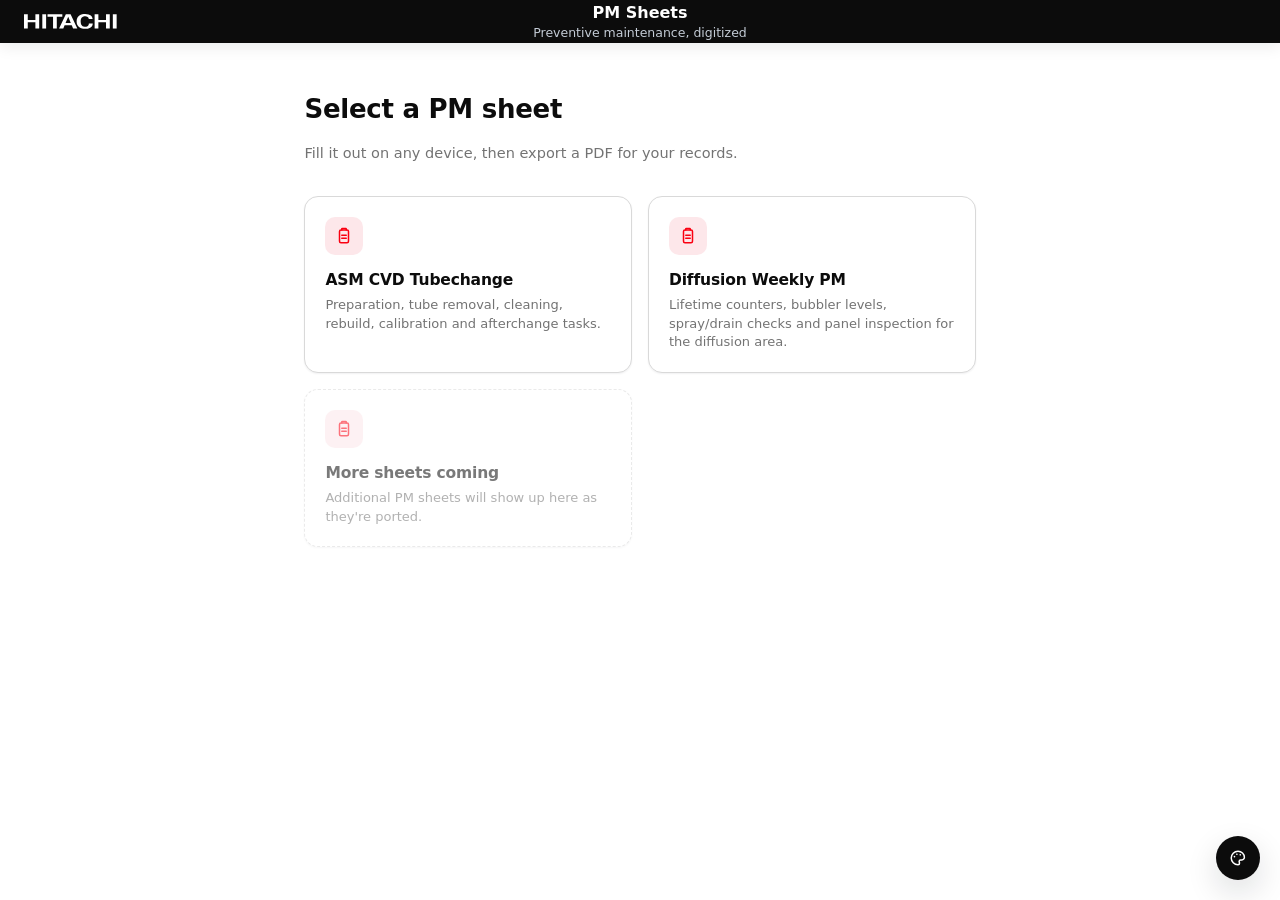
==== AI_Edition/index.html @ b25fcd8a "Created V1 of PM Webapp" ====
<!DOCTYPE html>
<html lang="en">
<head>
  <meta charset="UTF-8">
  <meta name="viewport" content="width=device-width, initial-scale=1.0">
  <title>PM Sheets</title>
  <!-- Gespeichertes Theme (oder "hitachi" als Standard) SOFORT setzen, bevor
       irgendetwas gezeichnet wird — sonst würde man kurz das falsche Theme
       aufblitzen sehen. -->
  <script>
    (function () {
      var t = localStorage.getItem("pm-theme") || "hitachi";
      if (t !== "industrial") document.documentElement.setAttribute("data-theme", t);
    })();
  </script>
  <!-- Gemeinsames Stylesheet für alle PM-Sheets -->
  <link rel="stylesheet" href="assets/styles.css">
</head>
<body>
  <!-- Startseite: Übersicht aller verfügbaren PM-Sheets -->
  <div class="app-shell">
    <header class="app-topbar">
      <div class="brand">
        <span class="brand-mark" id="brand-mark" data-brand-mark></span>
      </div>
      <div class="brand-text">
        <div class="sheet-title">PM Sheets</div>
        <div class="sheet-subtitle">Preventive maintenance, digitized</div>
      </div>
    </header>

    <main class="landing-main">
      <div class="landing-header">
        <h1>Select a PM sheet</h1>
        <p>Fill it out on any device, then export a PDF for your records.</p>
      </div>

      <!-- Kachel-Übersicht: eine Karte pro PM-Sheet, verlinkt auf sheets/<name>/index.html -->
      <div class="sheet-grid">
        <a class="sheet-card" href="sheets/asm-tubechange/index.html">
          <div class="card-icon" id="card-icon-1"></div>
          <h3>ASM CVD Tubechange</h3>
          <p>Preparation, tube removal, cleaning, rebuild, calibration and afterchange tasks.</p>
        </a>

        <a class="sheet-card" href="sheets/diffusion-weekly-pm/index.html">
          <div class="card-icon" id="card-icon-2"></div>
          <h3>Diffusion Weekly PM</h3>
          <p>Lifetime counters, bubbler levels, spray/drain checks and panel inspection for the diffusion area.</p>
        </a>

        <!-- Platzhalter-Karte: zeigt, dass hier später weitere Sheets erscheinen -->
        <div class="sheet-card placeholder">
          <div class="card-icon" id="card-icon-3"></div>
          <h3>More sheets coming</h3>
          <p>Additional PM sheets will show up here as they're ported.</p>
        </div>
      </div>
    </main>
  </div>

  <script src="assets/icons.js"></script>
  <script>
    // Icons erst per JavaScript einsetzen, da sie als Text in icons.js liegen.
    // Die Marke oben links (brand-mark) übernimmt PM_BRAND, damit beim
    // Hitachi-Energy-Theme automatisch das echte Logo statt des Schild-Icons erscheint.
    PM_BRAND.refresh();
    document.getElementById("card-icon-1").innerHTML = PM_ICONS.clipboard;
    document.getElementById("card-icon-2").innerHTML = PM_ICONS.clipboard;
    document.getElementById("card-icon-3").innerHTML = PM_ICONS.clipboard;
  </script>
  <!-- Baut den kleinen Theme-Umschalter unten rechts -->
  <script src="assets/theme.js"></script>
</body>
</html>
---- AI_Edition/assets/styles.css ----
/* ===========================================================
   PM Sheets — shared design system
   Industrial, modern, no-frills. System fonts, no emoji.
   =========================================================== */

/* Farb- und Abstandsvariablen, die im ganzen Stylesheet wiederverwendet werden. */
:root {
  /* Grautöne von dunkel (900) nach hell (100), für Text/Hintergründe */
  --ink-900: #10161d;
  --ink-800: #1c2530;
  --ink-700: #2a3644;
  --ink-600: #3d4c5e;
  --ink-400: #6b7a8d;
  --ink-300: #97a4b3;
  --ink-200: #c4ccd6;
  --ink-100: #e4e8ed;
  --paper: #f5f6f8;
  --card: #ffffff;
  --line: #dfe3e9;

  /* Farbe der dunklen Balken (Kopfleiste, Abschnitts-Titel, Aktionsleiste).
     Eigene Variable, getrennt von --ink-800, damit sie in dunklen Themes
     weiterhin dunkel bleiben kann, während --ink-800 (normaler Text) dort heller wird. */
  --bar-bg: #1c2530;

  /* Neutrale Hervorhebung für Hover-Zustände und den "Pending"-Knopf,
     ebenfalls eigene Variable, damit sie pro Theme sauber angepasst werden kann. */
  --hl-bg: #e4e8ed;
  --hl-fg: #3d4c5e;

  --accent: #2f6fed;
  --accent-ink: #ffffff;
  --accent-soft: #e8f0fe;

  /* Statusfarben: kräftig/knallig gewählt, damit "Done" und "Ongoing"
     auf einen Blick erkennbar sind (auch im PDF-Ausdruck). */
  --done-bg: #17a35a; /* Grün für erledigte Schritte */
  --done-fg: #ffffff;
  --done-dot: #17a35a;

  --ongoing-bg: #f5810c; /* Orange für laufende Schritte */
  --ongoing-fg: #ffffff;
  --ongoing-dot: #f5810c;

  --notneeded-bg: #eceff2; /* Grau für "nicht benötigt" */
  --notneeded-fg: #5b6776;
  --notneeded-dot: #97a4b3;

  --pending-bg: #ffffff; /* Neutral für "noch offen" */
  --pending-fg: #8a94a1;
  --pending-dot: #c4ccd6;

  /* Ampelfarbe für Messwert-Tabellen, wenn ein Wert die Spezifikation
     überschreitet (z.B. Lebensdauer-Limit erreicht). Bewusst nicht pro
     Theme unterschiedlich, wie die Status-Farben oben. */
  --bad-bg: #dc2626;
  --bad-fg: #ffffff;

  --radius-sm: 6px;
  --radius-md: 10px;
  --radius-lg: 14px;

  --shadow-sm: 0 1px 2px rgba(16, 22, 29, 0.06);
  --shadow-md: 0 4px 16px rgba(16, 22, 29, 0.08);
  --shadow-lg: 0 12px 32px rgba(16, 22, 29, 0.14);

  color-scheme: light;
}

/* ===========================================================
   Themes
   Jedes Theme überschreibt einfach dieselben Variablen von oben.
   Das Attribut data-theme="..." wird auf <html> gesetzt (siehe theme.js).
   Ohne Attribut gilt das Standard-Theme "Industrial Blue" von oben.
   Statusfarben (Done/Ongoing/...) bleiben bewusst in jedem Theme gleich,
   damit sie immer gleich aussehen — nur die Optik rundherum ändert sich.
   =========================================================== */

/* Hitachi Energy — an das echte Farbschema von hitachienergy.com angelehnt:
   reines Weiß, fast schwarzer Text, kräftiges Rot als Akzent. Die Werte
   (#fa0011, #0c0c0c, #fde7ea, #d9d9d9, #737373, #b3b3b3) stammen direkt aus
   dem CSS der echten Seite, nicht frei erfunden. */
:root[data-theme="hitachi"] {
  --ink-900: #0c0c0c;
  --ink-800: #0c0c0c;
  --ink-700: #262626;
  --ink-600: #4d4d4d;
  --ink-400: #737373;
  --ink-300: #b3b3b3;
  --paper: #ffffff;
  --card: #ffffff;
  --line: #d9d9d9;
  --bar-bg: #0c0c0c;
  --hl-bg: #f4f4f4;
  --hl-fg: #4d4d4d;
  --accent: #fa0011;
  --accent-soft: #fde7ea;
  --pending-bg: #ffffff;
  --pending-fg: #b3b3b3;
  color-scheme: light;
}

/* Dark — neutrales dunkles Theme, gleiche Blau-Akzentfarbe wie das Standard-Theme */
:root[data-theme="dark"] {
  --ink-900: #f7f9fb;
  --ink-800: #e6eaf0;
  --ink-700: #c7cdd6;
  --ink-600: #a9b1bc;
  --ink-400: #8b95a3;
  --ink-300: #5b6472;
  --paper: #12161c;
  --card: #181d25;
  --line: #2a323d;
  --bar-bg: #0d1116;
  --hl-bg: #232a33;
  --hl-fg: #e6eaf0;
  --accent: #4c8dff;
  --accent-ink: #0d1116; /* Akzentblau ist hell -> dunkler Text statt Weiß für genug Kontrast */
  --accent-soft: #1c2c4d;
  --pending-bg: #181d25;
  --pending-fg: #8b95a3;
  color-scheme: dark;
}

/* Tokyo Night — dunkles Theme mit dem bekannten Tokyo-Night-Blau */
:root[data-theme="tokyonight"] {
  --ink-900: #f4f5fb;
  --ink-800: #c0caf5;
  --ink-700: #a9b1d6;
  --ink-600: #9aa5ce;
  --ink-400: #737aa2;
  --ink-300: #565f89;
  --paper: #1a1b26;
  --card: #1f2335;
  --line: #29304d;
  --bar-bg: #16161e;
  --hl-bg: #2b3660;
  --hl-fg: #c0caf5;
  --accent: #7aa2f7;
  --accent-ink: #16161e; /* Akzentblau ist hell -> dunkler Text statt Weiß für genug Kontrast */
  --accent-soft: #2b3660;
  --pending-bg: #1f2335;
  --pending-fg: #565f89;
  color-scheme: dark;
}

/* Catppuccin (Mocha) — dunkles Theme mit dem Catppuccin-Mauve als Akzentfarbe */
:root[data-theme="catppuccin"] {
  --ink-900: #f5f6fb;
  --ink-800: #cdd6f4;
  --ink-700: #bac2de;
  --ink-600: #a6adc8;
  --ink-400: #9399b2;
  --ink-300: #6c7086;
  --paper: #1e1e2e;
  --card: #26273a;
  --line: #45475a;
  --bar-bg: #181825;
  --hl-bg: #313244;
  --hl-fg: #cdd6f4;
  --accent: #cba6f7;
  --accent-ink: #181825; /* Akzent-Mauve ist hell -> dunkler Text statt Weiß für genug Kontrast */
  --accent-soft: #3b3355;
  --pending-bg: #26273a;
  --pending-fg: #6c7086;
  color-scheme: dark;
}

* {
  box-sizing: border-box;
}

html, body {
  margin: 0;
  padding: 0;
}

body {
  font-family: "Segoe UI", "Inter", system-ui, -apple-system, "Helvetica Neue", Arial, sans-serif;
  background: var(--paper);
  color: var(--ink-800);
  font-size: 15px;
  line-height: 1.45;
  -webkit-font-smoothing: antialiased;
}

h1, h2, h3, h4 {
  margin: 0;
  font-weight: 600;
  letter-spacing: -0.01em;
}

button {
  font-family: inherit;
  cursor: pointer;
}

textarea, input, select {
  font-family: inherit;
  font-size: inherit;
}

a {
  color: var(--accent);
}

/* ---------- Layout shell ---------- */

.app-shell {
  min-height: 100vh;
  display: flex;
  flex-direction: column;
}

.app-topbar {
  background: var(--bar-bg);
  color: #fff;
  padding: 14px 24px;
  display: flex;
  align-items: center;
  gap: 20px;
  position: sticky;
  top: 0;
  z-index: 40;
  box-shadow: var(--shadow-md);
}

.app-topbar .brand {
  display: flex;
  align-items: center;
  gap: 10px;
  font-weight: 600;
  font-size: 15px;
  letter-spacing: 0.01em;
  white-space: nowrap;
}

/* Titel/Untertitel mittig in der Kopfleiste, unabhängig von der Breite des
   Logos links und der Fortschrittsanzeige rechts. app-topbar ist "position:
   sticky", das reicht als Bezugspunkt für dieses absolut positionierte Element. */
.app-topbar .brand-text {
  position: absolute;
  left: 50%;
  top: 50%;
  transform: translate(-50%, -50%);
  text-align: center;
  pointer-events: none;
  max-width: 60%;
}

.app-topbar .brand .brand-mark {
  width: 28px;
  height: 28px;
  border-radius: 7px;
  background: var(--accent);
  display: flex;
  align-items: center;
  justify-content: center;
  color: #fff;
  flex-shrink: 0;
}

/* Sonderfall für das echte Hitachi-Logo: kein farbiger Kreis, einfach das
   Wortmarken-Logo in seiner eigenen Breite (statt in eine 28x28-Box gezwungen). */
.app-topbar .brand .brand-mark.brand-mark--logo {
  width: auto;
  height: 15px;
  border-radius: 0;
  background: transparent;
}

.app-topbar .brand .brand-mark.brand-mark--logo svg {
  width: auto;
  height: 100%;
}

.app-topbar .sheet-title {
  font-size: 16px;
  font-weight: 600;
  overflow: hidden;
  text-overflow: ellipsis;
  white-space: nowrap;
}

.app-topbar .sheet-subtitle {
  color: var(--ink-200);
  font-size: 12.5px;
  font-weight: 400;
}

.topbar-progress {
  margin-left: auto;
  display: flex;
  align-items: center;
  gap: 12px;
  min-width: 200px;
}

.topbar-progress .bar-track {
  width: 140px;
  height: 6px;
  border-radius: 4px;
  background: rgba(255, 255, 255, 0.18);
  overflow: hidden;
}

.topbar-progress .bar-fill {
  height: 100%;
  /* nutzt die Akzentfarbe, damit der Fortschrittsbalken zu jedem Theme passt */
  background: var(--accent);
  border-radius: 4px;
  transition: width 0.25s ease;
}

.topbar-progress .pct {
  font-size: 13px;
  font-weight: 600;
  color: var(--ink-100);
  white-space: nowrap;
}

.app-main {
  flex: 1;
  /* min-width:0 überschreibt die Standard-Mindestbreite von Flex-Kindern
     (die sich sonst am Inhalt orientiert) — ohne das würde eine breite
     Messwert-Tabelle die ganze Seite aufblasen, statt selbst zu scrollen. */
  min-width: 0;
  width: 100%;
  max-width: 980px;
  margin: 0 auto;
  padding: 24px 24px 120px;
}

/* ---------- Meta bar ---------- */

.meta-card {
  background: var(--card);
  border: 1px solid var(--line);
  border-radius: var(--radius-lg);
  box-shadow: var(--shadow-sm);
  padding: 18px 20px;
  margin-bottom: 22px;
  display: grid;
  grid-template-columns: repeat(auto-fit, minmax(160px, 1fr));
  gap: 14px 18px;
}

.meta-field {
  display: flex;
  flex-direction: column;
  gap: 5px;
}

.meta-field label {
  font-size: 11.5px;
  font-weight: 600;
  text-transform: uppercase;
  letter-spacing: 0.04em;
  color: var(--ink-400);
}

.meta-field input,
.meta-field select {
  border: 1px solid var(--line);
  border-radius: var(--radius-sm);
  padding: 8px 10px;
  font-size: 14px;
  color: var(--ink-800);
  background: var(--paper);
}

.meta-field input:focus,
.meta-field select:focus {
  outline: none;
  border-color: var(--accent);
  box-shadow: 0 0 0 3px var(--accent-soft);
}

.meta-field.readonly input {
  background: var(--hl-bg);
  color: var(--hl-fg);
}

/* ---------- Sections ---------- */

.section-card {
  background: var(--card);
  border: 1px solid var(--line);
  border-radius: var(--radius-lg);
  box-shadow: var(--shadow-sm);
  margin-bottom: 18px;
  overflow: hidden;
}

.section-head {
  display: flex;
  align-items: center;
  gap: 12px;
  padding: 14px 20px;
  background: var(--bar-bg);
  color: #fff;
}

.section-head h2 {
  font-size: 14.5px;
  font-weight: 600;
  letter-spacing: 0.01em;
  flex: 1;
}

.section-head .section-count {
  font-size: 12px;
  color: var(--ink-200);
  font-weight: 500;
  white-space: nowrap;
}

.step-row {
  display: grid;
  grid-template-columns: 1fr auto;
  align-items: start;
  gap: 12px 16px;
  padding: 14px 20px;
  border-top: 1px solid var(--line);
}

.step-row:first-of-type {
  border-top: none;
}

.step-main {
  min-width: 0;
}

.step-text {
  font-size: 14.5px;
  color: var(--ink-800);
  line-height: 1.45;
  display: flex;
  align-items: flex-start;
  gap: 7px;
}

/* Hervorgehobene Hinweis-Zeile (step.kind === "callout"), z.B. eine
   Sicherheits-/Vorbereitungs-Warnung, die im Original-Excel rot markiert war.
   Nutzt die gleiche rote Farbe wie überschrittene Messwerte (--bad-bg), nicht
   das Orange von "Ongoing" — sonst würde das mit dem Status verwechselbar. */
.step-row--callout {
  background: var(--bad-bg);
}

.step-row--callout .step-text {
  color: var(--bad-fg);
  font-weight: 600;
}

.step-row--callout .step-text svg {
  flex-shrink: 0;
  margin-top: 2px;
}

.step-row--callout .step-comment {
  background: rgba(255, 255, 255, 0.6);
}

.step-reference {
  margin-top: 6px;
  display: inline-flex;
  align-items: flex-start;
  gap: 6px;
  font-size: 12.5px;
  color: var(--ink-400);
  background: var(--paper);
  border: 1px solid var(--line);
  border-radius: var(--radius-sm);
  padding: 5px 9px;
}

.step-reference svg {
  flex-shrink: 0;
  margin-top: 1px;
}

.step-comment {
  margin-top: 8px;
  width: 100%;
  border: 1px solid var(--line);
  border-radius: var(--radius-sm);
  padding: 7px 10px;
  font-size: 13px;
  color: var(--ink-700);
  resize: vertical;
  min-height: 34px;
  background: var(--paper);
}

.step-comment::placeholder {
  color: var(--ink-300);
}

.step-comment:focus {
  outline: none;
  border-color: var(--accent);
  box-shadow: 0 0 0 3px var(--accent-soft);
  background: #fff;
}

/* ---------- Status control ---------- */

.status-control {
  display: flex;
  border: 1px solid var(--line);
  border-radius: 999px;
  overflow: hidden;
  background: var(--paper);
  flex-shrink: 0;
}

.status-btn {
  border: none;
  background: transparent;
  padding: 6px 12px;
  font-size: 12.5px;
  font-weight: 600;
  color: var(--ink-400);
  display: flex;
  align-items: center;
  gap: 5px;
  white-space: nowrap;
  border-right: 1px solid var(--line);
  transition: background 0.12s ease, color 0.12s ease;
}

.status-btn:last-child {
  border-right: none;
}

.status-btn svg {
  width: 13px;
  height: 13px;
}

.status-btn:hover {
  background: var(--hl-bg);
}

.status-btn.active[data-state="done"] {
  background: var(--done-bg);
  color: var(--done-fg);
}

.status-btn.active[data-state="ongoing"] {
  background: var(--ongoing-bg);
  color: var(--ongoing-fg);
}

.status-btn.active[data-state="notneeded"] {
  background: var(--notneeded-bg);
  color: var(--notneeded-fg);
}

.status-btn.active[data-state="pending"] {
  background: var(--hl-bg);
  color: var(--hl-fg);
}

.status-pill {
  display: none; /* am Bildschirm unsichtbar — dort übernehmen die Status-Knöpfe die Anzeige;
                     dieses "Pill" wird nur beim Drucken (siehe @media print unten) eingeblendet */
  align-items: center;
  gap: 5px;
  font-size: 12px;
  font-weight: 600;
  padding: 3px 10px;
  border-radius: 999px;
}

.status-pill[data-state="done"] { background: var(--done-bg); color: var(--done-fg); }
.status-pill[data-state="ongoing"] { background: var(--ongoing-bg); color: var(--ongoing-fg); }
.status-pill[data-state="notneeded"] { background: var(--notneeded-bg); color: var(--notneeded-fg); }
.status-pill[data-state="pending"] { background: var(--pending-bg); color: var(--pending-fg); border: 1px dashed var(--ink-200); }

/* ---------- Readings tables (Messwert-Abschnitte, z.B. "ASM Lifetime") ---------- */

/* Kleine Hinweisleiste unter dem Abschnitts-Titel mit der Spezifikation/Legende
   für die ganze Tabelle (statt einer Referenz-Notiz pro Zeile wie bei Checklisten). */
.section-legend {
  display: flex;
  align-items: flex-start;
  gap: 8px;
  padding: 10px 20px;
  font-size: 12.5px;
  color: var(--ink-400);
  border-top: 1px solid var(--line);
  background: var(--paper);
}

.section-legend svg {
  flex-shrink: 0;
  margin-top: 2px;
}

.readings-table-wrap {
  overflow-x: auto;
}

.readings-table {
  width: 100%;
  /* table-layout: fixed, damit alle Werte-Spalten gleich breit sind. Ohne das
     verteilt der Browser übrige Breite ungleichmäßig (die Spalte mit dem
     ersten ausgefüllten Wert wirkt dann riesig, leere Spalten bleiben winzig). */
  table-layout: fixed;
  border-collapse: collapse;
  font-size: 13.5px;
}

.readings-table th,
.readings-table td {
  padding: 9px 14px;
  text-align: center;
  border-top: 1px solid var(--line);
  white-space: nowrap;
}

.readings-table thead th {
  border-top: none;
  text-align: center;
  font-size: 11.5px;
  font-weight: 600;
  text-transform: uppercase;
  letter-spacing: 0.03em;
  color: var(--ink-400);
  padding-top: 12px;
  padding-bottom: 12px;
}

.readings-table thead th .unit {
  text-transform: none;
  font-weight: 400;
  letter-spacing: normal;
}

.readings-table .machine-col {
  width: 110px;
  text-align: left;
  font-weight: 600;
  color: var(--ink-800);
  white-space: nowrap;
}

.reading-cell {
  min-width: 90px;
}

.reading-cell--na {
  color: var(--ink-300);
  font-size: 12.5px;
}

.reading-input {
  width: 100%;
  max-width: 90px;
  text-align: center;
  border: 1px solid var(--line);
  border-radius: var(--radius-sm);
  padding: 6px 4px;
  font-size: 13.5px;
  color: var(--ink-800);
  background: var(--paper);
}

.reading-input:focus {
  outline: none;
  border-color: var(--accent);
  box-shadow: 0 0 0 3px var(--accent-soft);
  background: #fff;
}

/* Ampelfarben: sobald ein Wert gegen die Spezifikation geprüft werden konnte,
   färbt sich die ganze Zelle ein (nicht nur das Eingabefeld) — genau wie im Excel. */
.reading-cell[data-reading-status="ok"] {
  background: color-mix(in srgb, var(--done-bg) 16%, transparent);
}
.reading-cell[data-reading-status="ok"] .reading-input {
  border-color: var(--done-bg);
  color: var(--ink-800);
}

.reading-cell[data-reading-status="warn"] {
  background: color-mix(in srgb, var(--ongoing-bg) 18%, transparent);
}
.reading-cell[data-reading-status="warn"] .reading-input {
  border-color: var(--ongoing-bg);
}

.reading-cell[data-reading-status="bad"] {
  background: color-mix(in srgb, var(--bad-bg) 18%, transparent);
}
.reading-cell[data-reading-status="bad"] .reading-input {
  border-color: var(--bad-bg);
  font-weight: 700;
}

/* Zahlen-Spinner der Browser ausblenden — sieht in dieser dichten Tabelle unruhig aus. */
.reading-input::-webkit-inner-spin-button,
.reading-input::-webkit-outer-spin-button {
  -webkit-appearance: none;
  margin: 0;
}
.reading-input[type="number"] {
  -moz-appearance: textfield;
}

/* ---------- Notes footer ---------- */

.notes-card {
  background: var(--card);
  border: 1px solid var(--line);
  border-radius: var(--radius-lg);
  box-shadow: var(--shadow-sm);
  padding: 18px 20px;
  margin-bottom: 18px;
}

.notes-card h2 {
  font-size: 14px;
  margin-bottom: 10px;
}

.notes-card textarea {
  width: 100%;
  min-height: 80px;
  border: 1px solid var(--line);
  border-radius: var(--radius-sm);
  padding: 10px 12px;
  font-size: 13.5px;
  color: var(--ink-700);
  resize: vertical;
  background: var(--paper);
}

.notes-card textarea:focus {
  outline: none;
  border-color: var(--accent);
  box-shadow: 0 0 0 3px var(--accent-soft);
  background: #fff;
}

.notes-card .hint {
  font-size: 12px;
  color: var(--ink-400);
  margin-top: -4px;
  margin-bottom: 10px;
}

/* ---------- Action bar ---------- */

.action-bar {
  position: fixed;
  bottom: 20px;
  left: 50%;
  transform: translateX(-50%);
  display: flex;
  align-items: center;
  gap: 8px;
  background: var(--bar-bg);
  border-radius: 999px;
  padding: 8px 10px 8px 18px;
  box-shadow: var(--shadow-lg);
  z-index: 50;
}

.action-bar .save-state {
  font-size: 12px;
  color: var(--ink-200);
  margin-right: 6px;
  white-space: nowrap;
}

.btn {
  display: inline-flex;
  align-items: center;
  gap: 7px;
  border: none;
  border-radius: 999px;
  padding: 9px 16px;
  font-size: 13.5px;
  font-weight: 600;
  transition: transform 0.08s ease, filter 0.12s ease;
}

.btn:active {
  transform: scale(0.97);
}

.btn-primary {
  background: var(--accent);
  /* eigene Variable statt festem Weiß, da manche Theme-Akzentfarben zu hell
     für weißen Text sind (z.B. das helle Blau/Mauve bei den dunklen Themes) */
  color: var(--accent-ink);
}

.btn-primary:hover {
  filter: brightness(1.08);
}

.btn-ghost {
  background: rgba(255, 255, 255, 0.08);
  color: var(--ink-100);
}

.btn-ghost:hover {
  background: rgba(255, 255, 255, 0.16);
}

.btn svg {
  width: 15px;
  height: 15px;
}

/* ---------- Landing page ---------- */

.landing-main {
  max-width: 880px;
  margin: 0 auto;
  padding: 48px 24px 80px;
}

.landing-header {
  margin-bottom: 32px;
}

.landing-header h1 {
  font-size: 26px;
  margin-bottom: 6px;
}

.landing-header p {
  color: var(--ink-400);
  font-size: 14.5px;
}

.sheet-grid {
  display: grid;
  grid-template-columns: repeat(auto-fill, minmax(240px, 1fr));
  gap: 16px;
}

.sheet-card {
  display: block;
  background: var(--card);
  border: 1px solid var(--line);
  border-radius: var(--radius-lg);
  padding: 20px;
  box-shadow: var(--shadow-sm);
  text-decoration: none;
  color: inherit;
  transition: box-shadow 0.15s ease, transform 0.15s ease, border-color 0.15s ease;
}

.sheet-card:hover {
  box-shadow: var(--shadow-md);
  transform: translateY(-2px);
  border-color: var(--accent);
}

.sheet-card .card-icon {
  width: 38px;
  height: 38px;
  border-radius: 10px;
  background: var(--accent-soft);
  color: var(--accent);
  display: flex;
  align-items: center;
  justify-content: center;
  margin-bottom: 14px;
}

.sheet-card h3 {
  font-size: 15.5px;
  margin-bottom: 4px;
}

.sheet-card p {
  font-size: 13px;
  color: var(--ink-400);
  margin: 0;
}

.sheet-card.placeholder {
  opacity: 0.55;
  border-style: dashed;
}

.sheet-card.placeholder:hover {
  transform: none;
  box-shadow: var(--shadow-sm);
  border-color: var(--line);
}

/* ---------- Toast ---------- */

.toast {
  position: fixed;
  bottom: 84px;
  left: 50%;
  transform: translateX(-50%) translateY(8px);
  background: var(--ink-900);
  color: #fff;
  font-size: 13px;
  padding: 9px 16px;
  border-radius: var(--radius-sm);
  box-shadow: var(--shadow-md);
  opacity: 0;
  pointer-events: none;
  transition: opacity 0.2s ease, transform 0.2s ease;
  z-index: 60;
}

.toast.visible {
  opacity: 1;
  transform: translateX(-50%) translateY(0);
}

/* ---------- Theme-Umschalter (schwebender Knopf unten rechts) ---------- */

.theme-switcher {
  position: fixed;
  bottom: 20px;
  right: 20px;
  z-index: 70;
}

.theme-toggle-btn {
  width: 44px;
  height: 44px;
  border-radius: 50%;
  border: none;
  background: var(--bar-bg);
  color: #fff;
  display: flex;
  align-items: center;
  justify-content: center;
  box-shadow: var(--shadow-lg);
}

.theme-toggle-btn:hover {
  filter: brightness(1.15);
}

/* Das kleine Auswahlfenster mit den Theme-Optionen, klappt über dem Knopf auf. */
.theme-panel {
  position: absolute;
  bottom: 54px;
  right: 0;
  width: 210px;
  background: var(--card);
  border: 1px solid var(--line);
  border-radius: var(--radius-md);
  box-shadow: var(--shadow-lg);
  padding: 6px;
  display: none;
}

.theme-panel.open {
  display: block;
}

.theme-option {
  display: flex;
  align-items: center;
  gap: 10px;
  padding: 8px 9px;
  border-radius: var(--radius-sm);
  font-size: 13px;
  color: var(--ink-800);
}

.theme-option:hover {
  background: var(--hl-bg);
}

.theme-option.active {
  font-weight: 600;
}

/* Kleiner Kreis mit drei Farbstreifen als Vorschau des jeweiligen Themes. */
.theme-swatch {
  display: flex;
  width: 20px;
  height: 20px;
  border-radius: 50%;
  overflow: hidden;
  flex-shrink: 0;
  box-shadow: inset 0 0 0 1px rgba(0, 0, 0, 0.15);
}

.theme-swatch span {
  flex: 1;
  height: 100%;
}

.theme-option .check {
  margin-left: auto;
  color: var(--accent);
  display: none;
  flex-shrink: 0;
}

.theme-option.active .check {
  display: inline-flex;
}

/* ---------- Print (Regeln, die nur beim Drucken/PDF-Export gelten) ---------- */

@media print {
  /* WICHTIG: Der PDF-Export soll immer gleich (hell) aussehen, egal welches
     Theme gerade auf dem Bildschirm aktiv ist — sonst würde z.B. bei einem
     dunklen Theme dunkler Hintergrund mit hellem (kaum lesbarem!) Text
     gedruckt werden. Darum hier alle Theme-Variablen fest auf die
     Standardwerte zurücksetzen. !important, weil die Theme-Regeln in
     styles.css (z.B. :root[data-theme="dark"]) sonst durch ihre höhere
     Selektor-Genauigkeit gewinnen würden. */
  :root {
    --ink-900: #10161d !important;
    --ink-800: #1c2530 !important;
    --ink-700: #2a3644 !important;
    --ink-600: #3d4c5e !important;
    --ink-400: #6b7a8d !important;
    --ink-300: #97a4b3 !important;
    --paper: #ffffff !important;
    --card: #ffffff !important;
    --line: #cfd5dc !important;
    --bar-bg: #2a3644 !important;
    --hl-bg: #eceff2 !important;
    --hl-fg: #3d4c5e !important;
    --accent: #2f6fed !important;
    --accent-ink: #ffffff !important;
    --accent-soft: #e8f0fe !important;
    --pending-bg: #ffffff !important;
    --pending-fg: #8a94a1 !important;
  }

  @page {
    margin: 9mm 10mm;
  }

  body {
    background: #fff;
    font-size: 8.5px;
    line-height: 1.25;
  }

  .app-topbar,
  .action-bar,
  .toast,
  .status-control,
  .no-print {
    display: none !important;
  }

  .app-main {
    max-width: 100%;
    padding: 0;
    margin: 0;
  }

  .meta-card {
    box-shadow: none;
    border: 1px solid #cfd5dc;
    border-radius: 4px;
    padding: 6px 10px;
    gap: 4px 14px;
    margin-bottom: 6px;
  }

  .meta-field label {
    font-size: 7px;
    margin-bottom: 1px;
  }

  .meta-field input,
  .meta-field select {
    border: none;
    border-bottom: 1px solid #cfd5dc;
    border-radius: 0;
    background: transparent;
    padding: 1px 0;
    font-size: 8.5px;
  }

  .section-card {
    box-shadow: none;
    border: 1px solid #cfd5dc;
    border-radius: 4px;
    margin-bottom: 4px;
    /* Bewusst KEIN break-inside:avoid — wenn ganze Abschnitte nicht auf eine
       Seite passen durften, sprang jeder zu große Abschnitt komplett auf die
       nächste Seite (dadurch wurden aus dem PDF 5 statt 1-2 Seiten). Wenn
       Abschnitte über die Seite hinweg umbrechen dürfen, bleibt es kompakt. */
  }

  .section-head {
    background: #2a3644 !important;
    color: #fff !important;
    -webkit-print-color-adjust: exact;
    print-color-adjust: exact;
    padding: 3px 10px;
  }

  .section-head h2 {
    font-size: 9px;
  }

  .section-head .section-count {
    font-size: 7px;
  }

  .step-row {
    padding: 2px 10px;
    gap: 4px 10px;
    break-inside: avoid;
    page-break-inside: avoid;
  }

  .step-text {
    font-size: 8.5px;
    line-height: 1.25;
  }

  .step-reference {
    margin-top: 1px;
    padding: 0;
    border: none;
    background: transparent;
    font-size: 7.5px;
    gap: 3px;
  }

  .step-reference svg {
    display: none;
  }

  .status-pill {
    -webkit-print-color-adjust: exact;
    print-color-adjust: exact;
    display: inline-flex !important;
    font-size: 7.5px;
    padding: 1px 8px;
    font-weight: 700;
  }

  .step-comment {
    border: none;
    background: transparent;
    padding: 0;
    margin-top: 1px;
    min-height: 0;
    resize: none;
    font-size: 8px;
  }

  .step-comment:placeholder-shown {
    display: none;
  }

  .step-row--callout {
    -webkit-print-color-adjust: exact;
    print-color-adjust: exact;
  }

  .section-legend {
    padding: 3px 10px;
    font-size: 7.5px;
    gap: 4px;
  }

  .section-legend svg {
    display: none;
  }

  .readings-table {
    font-size: 7.5px;
  }

  .readings-table th,
  .readings-table td {
    padding: 3px 6px;
  }

  .readings-table thead th {
    font-size: 6.5px;
    padding-top: 4px;
    padding-bottom: 4px;
  }

  .reading-input {
    border: none;
    background: transparent;
    padding: 0;
    font-size: 7.5px;
    /* max-width bewusst NICHT entfernen: ohne Begrenzung zieht sich die
       Ampelfarbe der Zelle über die ganze (sehr breite) Tabellenspalte statt
       nur um die Zahl herum. */
    max-width: 60px;
  }

  .reading-cell,
  .reading-cell--na {
    -webkit-print-color-adjust: exact;
    print-color-adjust: exact;
  }

  .notes-card {
    box-shadow: none;
    border: 1px solid #cfd5dc;
    border-radius: 4px;
    padding: 6px 10px;
    margin-bottom: 0;
  }

  .notes-card h2 {
    font-size: 9px;
  }

  .notes-card .hint {
    display: none;
  }

  .notes-card textarea {
    min-height: 22px;
    font-size: 8px;
    padding: 4px 6px;
  }

  a {
    color: inherit;
    text-decoration: none;
  }
}
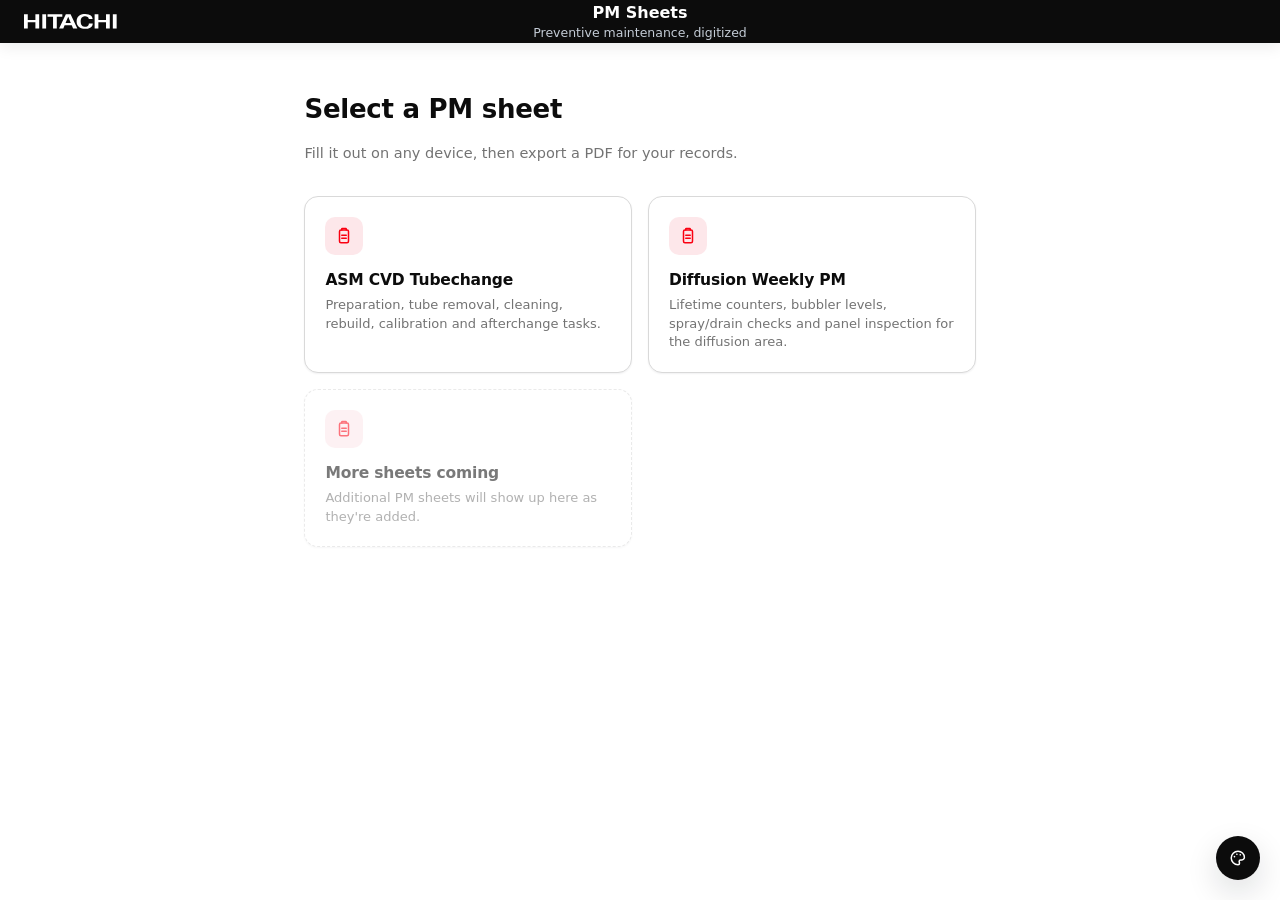
==== commit e8869065: "minor changes" ====
--- a/AI_Edition/index.html
+++ b/AI_Edition/index.html
@@ -5,7 +5,7 @@
   <meta name="viewport" content="width=device-width, initial-scale=1.0">
   <title>PM Sheets</title>
   <!-- Gespeichertes Theme (oder "hitachi" als Standard) SOFORT setzen, bevor
-       irgendetwas gezeichnet wird — sonst würde man kurz das falsche Theme
+       irgendetwas gezeichnet wird sonst würde man kurz das falsche Theme
        aufblitzen sehen. -->
   <script>
     (function () {
@@ -53,7 +53,7 @@
         <div class="sheet-card placeholder">
           <div class="card-icon" id="card-icon-3"></div>
           <h3>More sheets coming</h3>
-          <p>Additional PM sheets will show up here as they're ported.</p>
+          <p>Additional PM sheets will show up here as they're added.</p>
         </div>
       </div>
     </main>
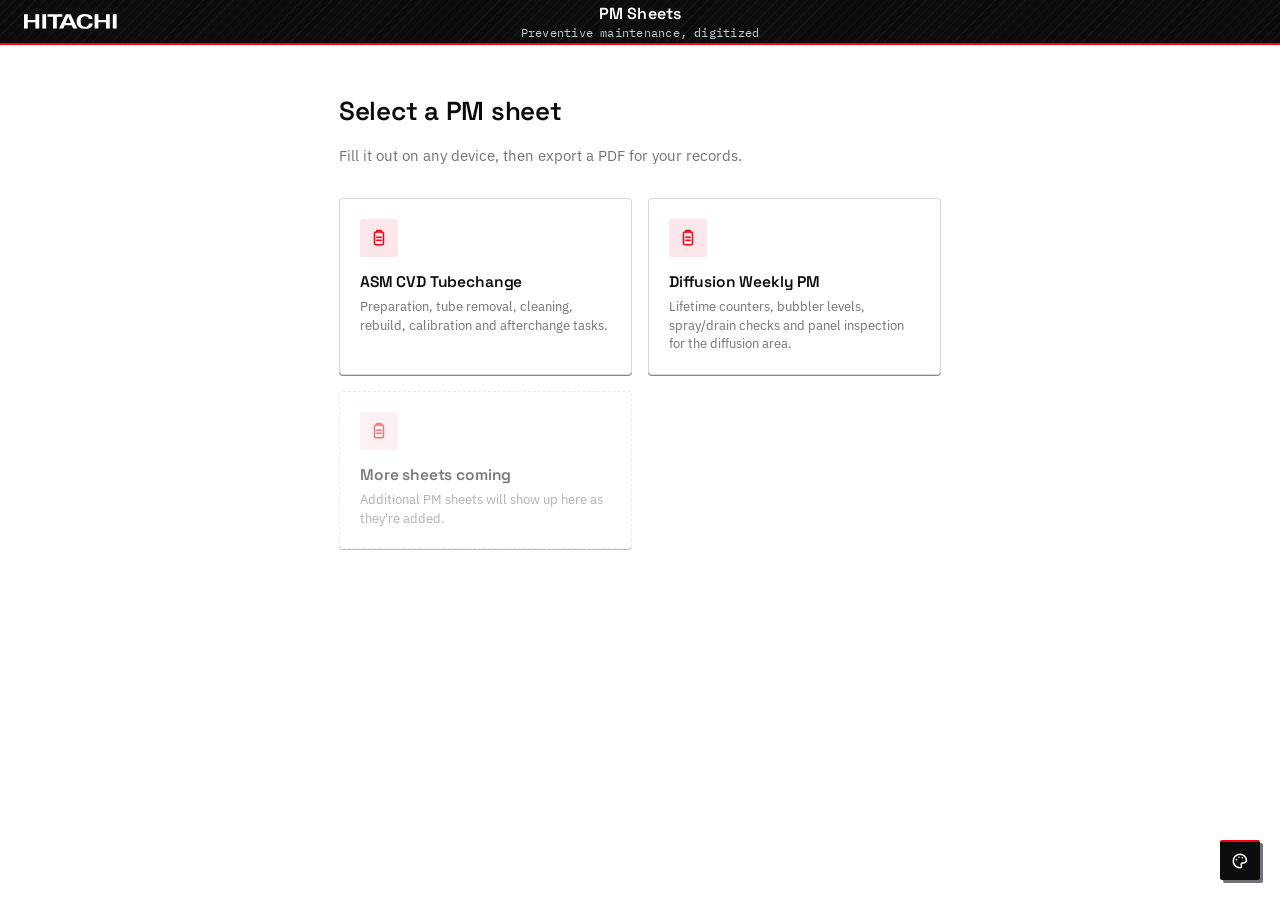
==== commit a3e15cd0: "minor changes" ====
--- a/AI_Edition/index.html
+++ b/AI_Edition/index.html
@@ -13,6 +13,10 @@
       if (t !== "industrial") document.documentElement.setAttribute("data-theme", t);
     })();
   </script>
+  <!-- Schriften: Space Grotesk (Überschriften/UI) + IBM Plex Sans (Fließtext) + IBM Plex Mono (Messwerte/Labels) -->
+  <link rel="preconnect" href="https://fonts.googleapis.com">
+  <link rel="preconnect" href="https://fonts.gstatic.com" crossorigin>
+  <link rel="stylesheet" href="https://fonts.googleapis.com/css2?family=Space+Grotesk:wght@500;600;700&family=IBM+Plex+Sans:wght@400;500;600&family=IBM+Plex+Mono:wght@400;500;600&display=swap">
   <!-- Gemeinsames Stylesheet für alle PM-Sheets -->
   <link rel="stylesheet" href="assets/styles.css">
 </head>
--- a/AI_Edition/assets/styles.css
+++ b/AI_Edition/assets/styles.css
@@ -1,6 +1,9 @@
 /* ===========================================================
    PM Sheets — shared design system
-   Industrial, modern, no-frills. System fonts, no emoji.
+   Industrial spec-sheet aesthetic: Space Grotesk for structure,
+   IBM Plex Sans for reading, IBM Plex Mono for anything numeric
+   or label-like (this is a measurement sheet, so the mono voice
+   is doing real work, not decoration). No emoji.
    =========================================================== */
 
 /* Farb- und Abstandsvariablen, die im ganzen Stylesheet wiederverwendet werden. */
@@ -56,13 +59,26 @@
   --bad-bg: #dc2626;
   --bad-fg: #ffffff;
 
-  --radius-sm: 6px;
-  --radius-md: 10px;
-  --radius-lg: 14px;
-
-  --shadow-sm: 0 1px 2px rgba(16, 22, 29, 0.06);
-  --shadow-md: 0 4px 16px rgba(16, 22, 29, 0.08);
-  --shadow-lg: 0 12px 32px rgba(16, 22, 29, 0.14);
+  /* Kleine, konsequente Radien statt der weichen "rounded-xl"-Optik —
+     das hier soll wie ein technisches Formblatt aussehen, nicht wie eine
+     App-Landingpage. */
+  --radius-sm: 2px;
+  --radius-md: 3px;
+  --radius-lg: 4px;
+
+  /* Harte, kurze Schattenwürfe statt weicher Unschärfe — wirkt wie
+     aufgelegtes Papier, nicht wie ein schwebendes Card-UI. */
+  --shadow-sm: 0 1px 0 rgba(16, 22, 29, 0.5);
+  --shadow-md: 2px 2px 0 rgba(16, 22, 29, 0.55);
+  --shadow-lg: 3px 3px 0 rgba(16, 22, 29, 0.6);
+
+  /* Schriften: klare Rollentrennung — Space Grotesk trägt Struktur
+     (Marke, Überschriften, Buttons), IBM Plex Sans trägt Fließtext,
+     IBM Plex Mono trägt alles Numerische/Label-hafte (Messwerte,
+     Kürzel, Status), passend zu einem Mess-/Prüfprotokoll. */
+  --font-display: "Space Grotesk", "Arial Narrow", sans-serif;
+  --font-body: "IBM Plex Sans", "Segoe UI", sans-serif;
+  --font-mono: "IBM Plex Mono", "Consolas", monospace;
 
   color-scheme: light;
 }
@@ -176,7 +192,7 @@
 }
 
 body {
-  font-family: "Segoe UI", "Inter", system-ui, -apple-system, "Helvetica Neue", Arial, sans-serif;
+  font-family: var(--font-body);
   background: var(--paper);
   color: var(--ink-800);
   font-size: 15px;
@@ -186,6 +202,7 @@
 
 h1, h2, h3, h4 {
   margin: 0;
+  font-family: var(--font-display);
   font-weight: 600;
   letter-spacing: -0.01em;
 }
@@ -200,6 +217,24 @@
   font-size: inherit;
 }
 
+/* Alles Numerische/Label-hafte läuft in der Mono-Stimme — Messwerte,
+   Kürzel, Status, Feld-Labels: das gibt der Seite die Anmutung eines
+   echten Prüfprotokolls statt einer generischen Formular-App. */
+.meta-field label,
+.section-head .section-count,
+.status-btn,
+.status-pill,
+.readings-table thead th,
+.readings-table .machine-col,
+.reading-input,
+.step-reference,
+.section-legend,
+.notes-card .hint,
+.topbar-progress .pct,
+.sheet-subtitle {
+  font-family: var(--font-mono);
+}
+
 a {
   color: var(--accent);
 }
@@ -213,7 +248,17 @@
 }
 
 .app-topbar {
-  background: var(--bar-bg);
+  /* Feine diagonale Riefen über der Balkenfarbe — gebürstetes Metall statt
+     Flachfarbe, aber ohne eine einzige neue Farbe einzuführen. */
+  background:
+    repeating-linear-gradient(
+      -45deg,
+      rgba(255, 255, 255, 0.035) 0px,
+      rgba(255, 255, 255, 0.035) 1px,
+      transparent 1px,
+      transparent 7px
+    ),
+    var(--bar-bg);
   color: #fff;
   padding: 14px 24px;
   display: flex;
@@ -222,16 +267,18 @@
   position: sticky;
   top: 0;
   z-index: 40;
-  box-shadow: var(--shadow-md);
+  border-bottom: 2px solid var(--accent);
 }
 
 .app-topbar .brand {
   display: flex;
   align-items: center;
   gap: 10px;
+  font-family: var(--font-display);
   font-weight: 600;
   font-size: 15px;
-  letter-spacing: 0.01em;
+  letter-spacing: 0.02em;
+  text-transform: uppercase;
   white-space: nowrap;
 }
 
@@ -251,7 +298,7 @@
 .app-topbar .brand .brand-mark {
   width: 28px;
   height: 28px;
-  border-radius: 7px;
+  border-radius: var(--radius-sm);
   background: var(--accent);
   display: flex;
   align-items: center;
@@ -275,8 +322,10 @@
 }
 
 .app-topbar .sheet-title {
+  font-family: var(--font-display);
   font-size: 16px;
   font-weight: 600;
+  letter-spacing: 0.01em;
   overflow: hidden;
   text-overflow: ellipsis;
   white-space: nowrap;
@@ -284,8 +333,9 @@
 
 .app-topbar .sheet-subtitle {
   color: var(--ink-200);
-  font-size: 12.5px;
+  font-size: 11.5px;
   font-weight: 400;
+  letter-spacing: 0.02em;
 }
 
 .topbar-progress {
@@ -397,14 +447,24 @@
   align-items: center;
   gap: 12px;
   padding: 14px 20px;
-  background: var(--bar-bg);
+  background:
+    repeating-linear-gradient(
+      -45deg,
+      rgba(255, 255, 255, 0.035) 0px,
+      rgba(255, 255, 255, 0.035) 1px,
+      transparent 1px,
+      transparent 7px
+    ),
+    var(--bar-bg);
   color: #fff;
+  border-left: 3px solid var(--accent);
 }
 
 .section-head h2 {
-  font-size: 14.5px;
+  font-size: 13.5px;
   font-weight: 600;
-  letter-spacing: 0.01em;
+  letter-spacing: 0.05em;
+  text-transform: uppercase;
   flex: 1;
 }
 
@@ -510,7 +570,7 @@
 .status-control {
   display: flex;
   border: 1px solid var(--line);
-  border-radius: 999px;
+  border-radius: var(--radius-sm);
   overflow: hidden;
   background: var(--paper);
   flex-shrink: 0;
@@ -520,8 +580,10 @@
   border: none;
   background: transparent;
   padding: 6px 12px;
-  font-size: 12.5px;
+  font-size: 11.5px;
   font-weight: 600;
+  letter-spacing: 0.03em;
+  text-transform: uppercase;
   color: var(--ink-400);
   display: flex;
   align-items: center;
@@ -571,8 +633,10 @@
   gap: 5px;
   font-size: 12px;
   font-weight: 600;
+  letter-spacing: 0.03em;
+  text-transform: uppercase;
   padding: 3px 10px;
-  border-radius: 999px;
+  border-radius: var(--radius-sm);
 }
 
 .status-pill[data-state="done"] { background: var(--done-bg); color: var(--done-fg); }
@@ -764,14 +828,16 @@
   align-items: center;
   gap: 8px;
   background: var(--bar-bg);
-  border-radius: 999px;
+  border-radius: var(--radius-sm);
+  border-top: 2px solid var(--accent);
   padding: 8px 10px 8px 18px;
   box-shadow: var(--shadow-lg);
   z-index: 50;
 }
 
 .action-bar .save-state {
-  font-size: 12px;
+  font-family: var(--font-mono);
+  font-size: 11.5px;
   color: var(--ink-200);
   margin-right: 6px;
   white-space: nowrap;
@@ -782,10 +848,12 @@
   align-items: center;
   gap: 7px;
   border: none;
-  border-radius: 999px;
+  border-radius: var(--radius-sm);
   padding: 9px 16px;
-  font-size: 13.5px;
+  font-family: var(--font-display);
+  font-size: 13px;
   font-weight: 600;
+  letter-spacing: 0.02em;
   transition: transform 0.08s ease, filter 0.12s ease;
 }
 
@@ -867,7 +935,7 @@
 .sheet-card .card-icon {
   width: 38px;
   height: 38px;
-  border-radius: 10px;
+  border-radius: var(--radius-sm);
   background: var(--accent-soft);
   color: var(--accent);
   display: flex;
@@ -932,10 +1000,11 @@
 }
 
 .theme-toggle-btn {
-  width: 44px;
-  height: 44px;
-  border-radius: 50%;
+  width: 40px;
+  height: 40px;
+  border-radius: var(--radius-sm);
   border: none;
+  border-top: 2px solid var(--accent);
   background: var(--bar-bg);
   color: #fff;
   display: flex;
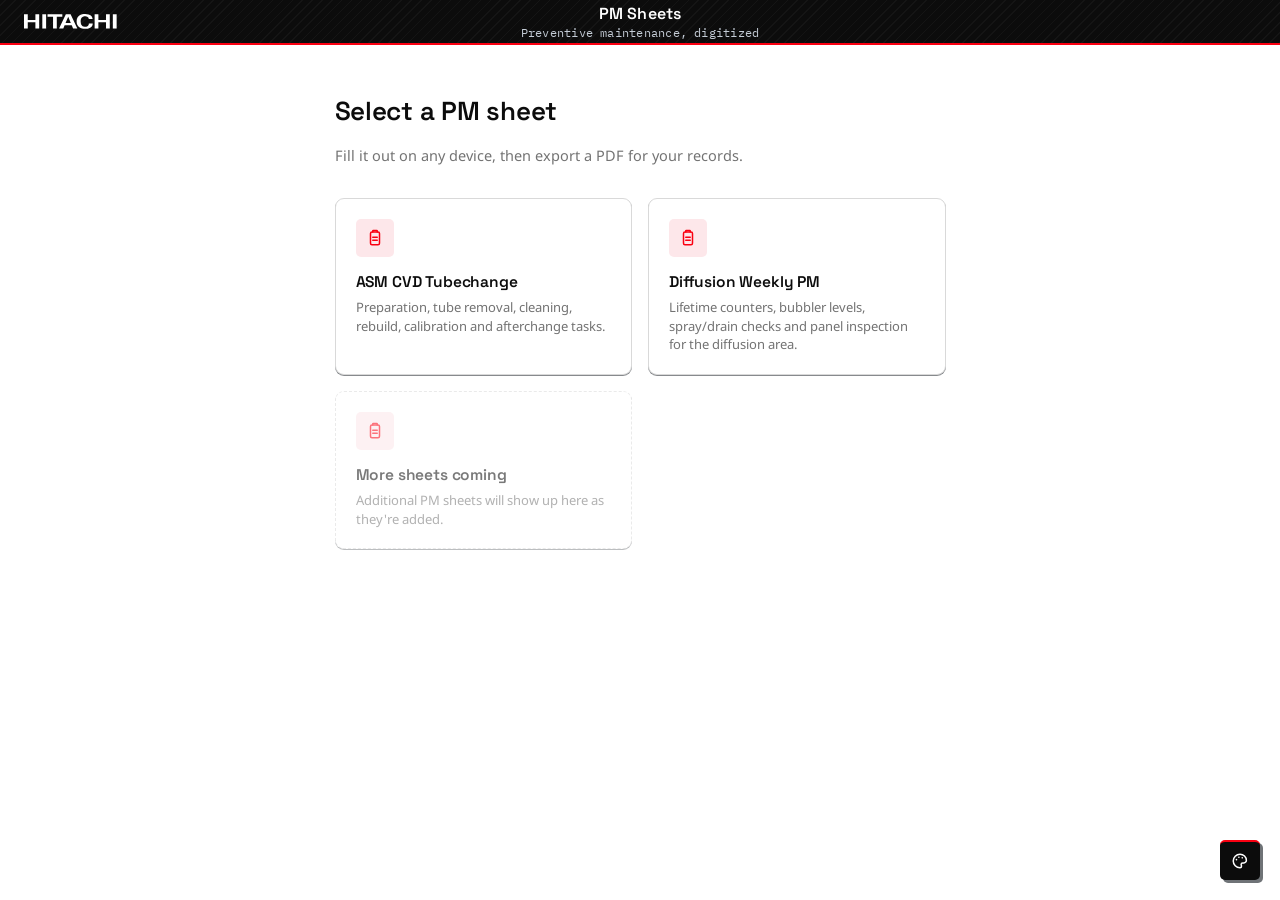
==== commit 7ba7ef8a: "minor design and grammar changes" ====
--- a/AI_Edition/index.html
+++ b/AI_Edition/index.html
@@ -16,7 +16,7 @@
   <!-- Schriften: Space Grotesk (Überschriften/UI) + IBM Plex Sans (Fließtext) + IBM Plex Mono (Messwerte/Labels) -->
   <link rel="preconnect" href="https://fonts.googleapis.com">
   <link rel="preconnect" href="https://fonts.gstatic.com" crossorigin>
-  <link rel="stylesheet" href="https://fonts.googleapis.com/css2?family=Space+Grotesk:wght@500;600;700&family=IBM+Plex+Sans:wght@400;500;600&family=IBM+Plex+Mono:wght@400;500;600&display=swap">
+  <link rel="stylesheet" href="https://fonts.googleapis.com/css2?family=Space+Grotesk:wght@500;600;700&family=Noto+Sans:wght@400;500;600&family=IBM+Plex+Mono:wght@400;500;600&display=swap">
   <!-- Gemeinsames Stylesheet für alle PM-Sheets -->
   <link rel="stylesheet" href="assets/styles.css">
 </head>
--- a/AI_Edition/assets/styles.css
+++ b/AI_Edition/assets/styles.css
@@ -59,12 +59,11 @@
   --bad-bg: #dc2626;
   --bad-fg: #ffffff;
 
-  /* Kleine, konsequente Radien statt der weichen "rounded-xl"-Optik —
-     das hier soll wie ein technisches Formblatt aussehen, nicht wie eine
-     App-Landingpage. */
-  --radius-sm: 2px;
-  --radius-md: 3px;
-  --radius-lg: 4px;
+  /* Etwas weicher abgerundet als ein reines Formblatt, aber immer noch
+     zurückhaltend — keine "rounded-xl"-App-Optik. */
+  --radius-sm: 5px;
+  --radius-md: 7px;
+  --radius-lg: 9px;
 
   /* Harte, kurze Schattenwürfe statt weicher Unschärfe — wirkt wie
      aufgelegtes Papier, nicht wie ein schwebendes Card-UI. */
@@ -73,11 +72,12 @@
   --shadow-lg: 3px 3px 0 rgba(16, 22, 29, 0.6);
 
   /* Schriften: klare Rollentrennung — Space Grotesk trägt Struktur
-     (Marke, Überschriften, Buttons), IBM Plex Sans trägt Fließtext,
-     IBM Plex Mono trägt alles Numerische/Label-hafte (Messwerte,
+     (Marke, Überschriften, Buttons), Noto Sans trägt Fließtext (neutrale,
+     humanistische Grotesk, wie sie auch auf hitachienergy.com verwendet
+     wird), IBM Plex Mono trägt alles Numerische/Label-hafte (Messwerte,
      Kürzel, Status), passend zu einem Mess-/Prüfprotokoll. */
   --font-display: "Space Grotesk", "Arial Narrow", sans-serif;
-  --font-body: "IBM Plex Sans", "Segoe UI", sans-serif;
+  --font-body: "Noto Sans", "Segoe UI", sans-serif;
   --font-mono: "IBM Plex Mono", "Consolas", monospace;
 
   color-scheme: light;
